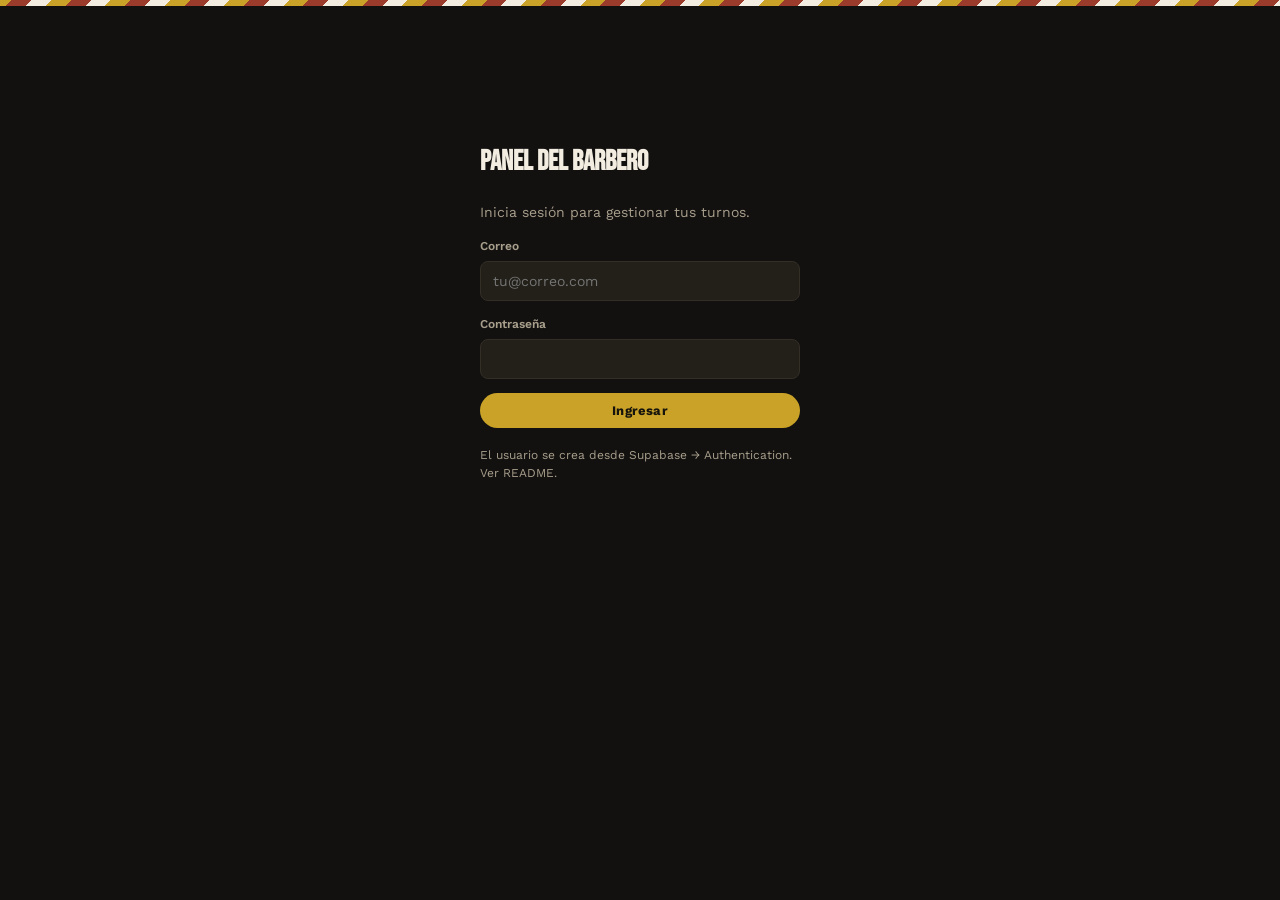
==== admin.html @ 39058c4c "Add completed-services section, footer legal info, and dev credit - Completed appointments now move " ====
<!DOCTYPE html>
<html lang="es">
<head>
<meta charset="UTF-8" />
<meta name="viewport" content="width=device-width, initial-scale=1.0" />
<title>Panel del barbero</title>
<meta name="theme-color" content="#121110" />
<link rel="manifest" href="manifest.json" />
<link rel="icon" href="icons/icon-192.png" />
<link rel="stylesheet" href="css/styles.css" />
<style>
  .admin-header { display:flex; align-items:center; justify-content:space-between; padding:16px 20px; border-bottom:1px solid var(--line); }
  .admin-header h1 { font-family: var(--font-display); font-size: 22px; margin:0; }
  .admin-tabs { display:flex; gap:4px; padding: 10px 20px 0; border-bottom:1px solid var(--line); }
  .day-nav { display:flex; align-items:center; gap:10px; padding: 16px 20px 0; }
  .day-nav .date-label { font-weight:700; font-size:15px; flex:1; text-transform:capitalize; }
  .agenda-item { display:flex; gap:12px; background:var(--surface); border:1px solid var(--line); border-radius:var(--radius); padding:12px 14px; margin:10px 20px; }
  .agenda-item .time-col { font-family: var(--font-mono); font-size:13px; color: var(--brass-soft); min-width:52px; }
  .agenda-item .body { flex:1; min-width:0; }
  .agenda-item h4 { margin:0 0 2px; font-size:14px; }
  .agenda-item .sub { font-size:12px; color:var(--text-muted); }
  .status-tag { font-size:10px; font-weight:700; text-transform:uppercase; padding:2px 8px; border-radius:999px; letter-spacing:.4px; }
  .status-pendiente { background: rgba(201,162,39,.18); color: var(--brass-soft); }
  .status-confirmado { background: rgba(92,138,92,.18); color: var(--success); }
  .status-cancelado { background: rgba(217,123,108,.15); color:#d97b6c; }
  .status-completado { background: rgba(168,158,140,.18); color: var(--text-muted); }
  .agenda-actions { display:flex; gap:6px; margin-top:8px; flex-wrap:wrap; }
  .admin-section { padding: 16px 20px 40px; }
  .list-row { display:flex; align-items:center; justify-content:space-between; gap:10px; background:var(--surface); border:1px solid var(--line); border-radius:var(--radius-sm); padding:10px 14px; margin-bottom:8px; }
  .login-wrap { max-width:360px; margin: 15vh auto; padding: 0 20px; }
  .login-wrap h1 { font-family: var(--font-display); font-size:28px; }
  .hidden { display:none !important; }
  .form-grid { display:grid; grid-template-columns: 1fr 1fr; gap:10px; }
</style>
</head>
<body>

<div class="pole-stripe"></div>

<!-- LOGIN -->
<div id="loginView" class="login-wrap">
  <h1>Panel del barbero</h1>
  <p style="color:var(--text-muted); font-size:14px;">Inicia sesión para gestionar tus turnos.</p>
  <div class="field">
    <label for="loginEmail">Correo</label>
    <input type="email" id="loginEmail" placeholder="tu@correo.com" />
  </div>
  <div class="field">
    <label for="loginPass">Contraseña</label>
    <input type="password" id="loginPass" />
  </div>
  <button class="btn btn-primary btn-block" id="loginBtn">Ingresar</button>
  <p id="loginError" style="color:#d97b6c; font-size:13px; margin-top:10px;"></p>
  <p style="color:var(--text-muted); font-size:12px; margin-top:18px;">
    El usuario se crea desde Supabase → Authentication. Ver README.
  </p>
</div>

<!-- APP -->
<div id="appView" class="hidden">
  <header class="admin-header">
    <h1 id="adminBrand">Panel del barbero</h1>
    <button class="btn btn-ghost btn-sm" id="logoutBtn">Salir</button>
  </header>

  <nav class="admin-tabs">
    <button class="tab-btn active" data-panel="agenda">Agenda</button>
    <button class="tab-btn" data-panel="servicios">Servicios</button>
    <button class="tab-btn" data-panel="equipo">Equipo</button>
  </nav>

  <!-- AGENDA -->
  <section id="panelAgenda">
    <div class="day-nav">
      <button class="btn btn-ghost btn-sm" id="prevDay">←</button>
      <div class="date-label" id="dateLabel">Hoy</div>
      <input type="date" id="dateInput" />
      <button class="btn btn-ghost btn-sm" id="nextDay">→</button>
    </div>
    <div id="agendaList" style="margin-top:8px;">
      <div class="empty-state">Cargando turnos…</div>
    </div>

    <h2 class="section-title" style="margin-top:28px;">Servicios completados hoy</h2>
    <div id="completadosList" style="margin-top:8px;">
      <div class="empty-state">Cargando…</div>
    </div>
  </section>

  <!-- SERVICIOS -->
  <section id="panelServicios" class="admin-section hidden">
    <h2 class="section-title">Servicios</h2>
    <button class="btn btn-primary btn-sm" id="newServiceBtn" style="margin-bottom:14px;">+ Nuevo servicio</button>
    <div id="servicesAdminList"></div>
  </section>

  <!-- EQUIPO -->
  <section id="panelEquipo" class="admin-section hidden">
    <h2 class="section-title">Colaboradores</h2>
    <button class="btn btn-primary btn-sm" id="newBarberBtn" style="margin-bottom:14px;">+ Nuevo colaborador</button>
    <div id="barbersAdminList"></div>
  </section>
</div>

<!-- Modal genérico para formularios -->
<div class="sheet-overlay" id="formOverlay" hidden>
  <div class="sheet">
    <div class="sheet-handle"></div>
    <div id="formContent"></div>
  </div>
</div>

<div id="toastHost"></div>

<script src="config.js"></script>
<script type="module" src="js/admin.js"></script>
</body>
</html>
---- css/styles.css ----
/* ============================================================
   TOKENS
   Paleta: negro cálido + latón + acentos de poste de barbería
   Tipografía: display condensada (rótulo de barbería) + body limpia
   Firma: franja diagonal tipo "poste de barbería" usada como divisor
   ============================================================ */
@import url('https://fonts.googleapis.com/css2?family=Bebas+Neue&family=Work+Sans:wght@400;500;600;700&family=JetBrains+Mono:wght@500&display=swap');

:root {
  --bg: #121110;
  --surface: #1b1815;
  --surface-2: #232019;
  --line: #332e26;
  --text: #f3ede1;
  --text-muted: #a89e8c;
  --brass: #c9a227;
  --brass-soft: #e4c463;
  --brick: #9a3b2c;
  --cream: #f3ede1;
  --success: #5c8a5c;
  --radius: 14px;
  --radius-sm: 8px;
  --shadow: 0 12px 32px rgba(0,0,0,0.35);
  --font-display: 'Bebas Neue', sans-serif;
  --font-body: 'Work Sans', sans-serif;
  --font-mono: 'JetBrains Mono', monospace;
}

* { box-sizing: border-box; }
html, body { margin: 0; padding: 0; }
body {
  background: var(--bg);
  color: var(--text);
  font-family: var(--font-body);
  line-height: 1.5;
  -webkit-font-smoothing: antialiased;
}
img { max-width: 100%; display: block; }
a { color: inherit; }
button { font-family: inherit; cursor: pointer; }

::selection { background: var(--brass); color: #121110; }

/* Barra de foco visible para accesibilidad */
:focus-visible {
  outline: 2px solid var(--brass-soft);
  outline-offset: 2px;
}

.container {
  max-width: 720px;
  margin: 0 auto;
  padding: 0 20px;
}

/* ---------- Firma: franja de poste de barbería ---------- */
.pole-stripe {
  height: 6px;
  width: 100%;
  background: repeating-linear-gradient(
    -45deg,
    var(--brass) 0px, var(--brass) 14px,
    var(--cream) 14px, var(--cream) 28px,
    var(--brick) 28px, var(--brick) 42px
  );
  background-size: 200% 100%;
}

/* ---------- Header / Hero ---------- */
.hero {
  position: relative;
  background: linear-gradient(180deg, rgba(18,17,16,0.2), var(--bg) 92%), var(--surface);
  padding-bottom: 8px;
}
.hero-cover {
  height: 180px;
  background-size: cover;
  background-position: center;
  background-color: var(--surface-2);
}
.hero-body { padding: 18px 20px 8px; }
.brand-row { display: flex; align-items: center; gap: 14px; margin-top: -46px; }
.brand-logo {
  width: 76px; height: 76px; border-radius: 50%;
  background: var(--surface-2);
  border: 3px solid var(--bg);
  display: flex; align-items: center; justify-content: center;
  font-family: var(--font-display);
  font-size: 28px;
  letter-spacing: 1px;
  color: var(--brass-soft);
  overflow: hidden;
  box-shadow: var(--shadow);
}
.brand-logo img { width: 100%; height: 100%; object-fit: cover; }
.brand-name {
  font-family: var(--font-display);
  font-size: 34px;
  letter-spacing: 0.5px;
  line-height: 1;
  margin: 0;
  padding-top: 18px;
}
.brand-tagline { color: var(--text-muted); font-size: 14px; margin: 4px 0 0; }

.meta-row {
  display: flex; flex-wrap: wrap; gap: 10px 18px;
  margin-top: 14px; font-size: 13px; color: var(--text-muted);
}
.meta-row .rating { color: var(--brass-soft); font-weight: 600; }
.meta-row a { text-decoration: underline; text-underline-offset: 2px; }
.status-pill {
  display: inline-flex; align-items: center; gap: 6px;
  font-size: 12px; font-weight: 600; padding: 4px 10px;
  border-radius: 999px; background: var(--surface-2); color: var(--text-muted);
}
.status-pill.open { color: var(--success); }
.status-pill .dot { width: 7px; height: 7px; border-radius: 50%; background: currentColor; }

/* ---------- Tabs de navegación interna ---------- */
.tabs {
  display: flex; gap: 4px; margin-top: 18px;
  border-bottom: 1px solid var(--line);
  overflow-x: auto;
}
.tab-btn {
  background: none; border: none; color: var(--text-muted);
  font-weight: 600; font-size: 14px; padding: 10px 6px;
  border-bottom: 2px solid transparent; white-space: nowrap;
}
.tab-btn.active { color: var(--text); border-bottom-color: var(--brass); }

/* ---------- Secciones ---------- */
.section { padding: 22px 0 6px; }
.section-title {
  font-family: var(--font-display);
  font-size: 24px; letter-spacing: 0.5px; margin: 0 0 12px;
}
.eyebrow {
  font-size: 11px; letter-spacing: 1.5px; text-transform: uppercase;
  color: var(--brass-soft); font-weight: 600; margin-bottom: 4px;
}

/* ---------- Tarjetas de servicio ---------- */
.service-card {
  display: flex; justify-content: space-between; align-items: center;
  gap: 12px; background: var(--surface); border: 1px solid var(--line);
  border-radius: var(--radius); padding: 14px 16px; margin-bottom: 10px;
}
.service-card .info { min-width: 0; }
.service-card .badge {
  display: inline-block; font-size: 10px; font-weight: 700;
  letter-spacing: 0.5px; color: var(--brick); background: rgba(154,59,44,0.15);
  padding: 2px 8px; border-radius: 999px; margin-bottom: 6px; text-transform: uppercase;
}
.service-card h3 { margin: 0 0 4px; font-size: 16px; font-weight: 700; }
.service-card p.desc {
  margin: 0; font-size: 13px; color: var(--text-muted);
  overflow: hidden; text-overflow: ellipsis; display: -webkit-box;
  -webkit-line-clamp: 2; -webkit-box-orient: vertical;
}
.service-card .meta { display: flex; gap: 10px; margin-top: 6px; font-size: 12px; color: var(--text-muted); font-family: var(--font-mono); }
.service-card .price { font-family: var(--font-mono); font-weight: 600; color: var(--brass-soft); white-space: nowrap; }
.service-card .right { display: flex; flex-direction: column; align-items: flex-end; gap: 8px; }

/* ---------- Botones ---------- */
.btn {
  display: inline-flex; align-items: center; justify-content: center;
  gap: 8px; border: none; border-radius: 999px; padding: 10px 18px;
  font-weight: 700; font-size: 13px; letter-spacing: 0.2px; transition: transform .08s ease;
}
.btn:active { transform: scale(0.97); }
.btn-primary { background: var(--brass); color: #16130d; }
.btn-primary:hover { background: var(--brass-soft); }
.btn-ghost { background: transparent; color: var(--text); border: 1px solid var(--line); }
.btn-ghost:hover { border-color: var(--brass); color: var(--brass-soft); }
.btn-danger { background: transparent; color: #d97b6c; border: 1px solid rgba(217,123,108,0.4); }
.btn-block { width: 100%; }
.btn-sm { padding: 7px 12px; font-size: 12px; }
.btn:disabled { opacity: 0.45; cursor: not-allowed; }

/* ---------- Staff ---------- */
.staff-scroller {
  display: flex; gap: 12px; overflow-x: auto; padding-bottom: 6px;
  scroll-snap-type: x mandatory;
}
.staff-card {
  flex: 0 0 128px; scroll-snap-align: start;
  background: var(--surface); border: 1px solid var(--line);
  border-radius: var(--radius); padding: 12px; text-align: center;
}
.staff-card img, .staff-avatar {
  width: 64px; height: 64px; border-radius: 50%; object-fit: cover;
  margin: 0 auto 8px; background: var(--surface-2);
  display: flex; align-items: center; justify-content: center;
  font-family: var(--font-display); font-size: 20px; color: var(--brass-soft);
}
.staff-card h4 { font-size: 13px; margin: 0 0 2px; }
.staff-card .role { font-size: 11px; color: var(--text-muted); margin-bottom: 4px; }
.staff-card .rating { font-size: 12px; color: var(--brass-soft); font-weight: 600; }

/* ---------- Reseñas ---------- */
.review-summary { display: flex; align-items: baseline; gap: 10px; margin-bottom: 14px; }
.review-summary .big { font-family: var(--font-display); font-size: 42px; color: var(--brass-soft); line-height: 1; }
.review-card { background: var(--surface); border: 1px solid var(--line); border-radius: var(--radius); padding: 14px 16px; margin-bottom: 10px; }
.review-card .who { font-weight: 700; font-size: 13px; }
.review-card .when { font-size: 11px; color: var(--text-muted); }
.review-card p { margin: 6px 0 0; font-size: 13px; color: var(--text); }

/* ---------- Hoja de reserva (modal) ---------- */
.sheet-overlay {
  position: fixed; inset: 0; background: rgba(10,9,8,0.6);
  display: flex; align-items: flex-end; justify-content: center; z-index: 50;
}
/* El atributo `hidden` empata en especificidad con la regla de arriba;
   sin esto, el overlay queda visible (y capturando clics) aunque esté "hidden". */
.sheet-overlay[hidden] {
  display: none;
}
.sheet {
  background: var(--surface); width: 100%; max-width: 480px;
  border-radius: 20px 20px 0 0; padding: 20px 20px 28px;
  max-height: 88vh; overflow-y: auto; box-shadow: var(--shadow);
}
.sheet-handle { width: 40px; height: 4px; background: var(--line); border-radius: 999px; margin: 0 auto 14px; }
.sheet h2 { font-family: var(--font-display); font-size: 24px; margin: 0 0 4px; }
.sheet .step-label { font-size: 12px; color: var(--text-muted); margin-bottom: 16px; }

.field { margin-bottom: 14px; }
.field label { display: block; font-size: 12px; font-weight: 600; color: var(--text-muted); margin-bottom: 6px; }
.field input, .field select, .field textarea {
  width: 100%; background: var(--surface-2); border: 1px solid var(--line);
  border-radius: var(--radius-sm); padding: 11px 12px; color: var(--text); font-size: 14px; font-family: inherit;
}
.field textarea { resize: vertical; min-height: 70px; }

.chip-grid { display: flex; flex-wrap: wrap; gap: 8px; }
.chip {
  border: 1px solid var(--line); background: var(--surface-2); color: var(--text);
  border-radius: 999px; padding: 8px 14px; font-size: 13px; font-family: var(--font-mono);
}
.chip.selected { background: var(--brass); color: #16130d; border-color: var(--brass); font-weight: 700; }
.chip:disabled { opacity: 0.3; text-decoration: line-through; }

.summary-box {
  background: var(--surface-2); border: 1px dashed var(--line);
  border-radius: var(--radius-sm); padding: 12px 14px; font-size: 13px;
  display: grid; gap: 4px; margin-bottom: 16px;
}
.summary-box .row { display: flex; justify-content: space-between; color: var(--text-muted); }
.summary-box .row strong { color: var(--text); font-weight: 600; }

.confirm-check {
  display: flex; flex-direction: column; align-items: center; text-align: center; gap: 10px; padding: 10px 0 4px;
}
.confirm-check .icon {
  width: 56px; height: 56px; border-radius: 50%; background: rgba(92,138,92,0.15);
  color: var(--success); display: flex; align-items: center; justify-content: center; font-size: 28px;
}

.toast {
  position: fixed; bottom: 18px; left: 50%; transform: translateX(-50%);
  background: var(--surface-2); border: 1px solid var(--line); color: var(--text);
  padding: 10px 18px; border-radius: 999px; font-size: 13px; box-shadow: var(--shadow); z-index: 80;
}

/* ---------- Footer ---------- */
.site-footer { border-top: 1px solid var(--line); margin-top: 24px; padding: 24px 0 32px; color: var(--text-muted); font-size: 13px; }
.site-footer .brand-name { font-size: 22px; margin-bottom: 6px; }
.site-footer nav { display: flex; gap: 14px; flex-wrap: wrap; margin: 10px 0; }
.site-footer nav a { text-decoration: none; color: var(--text-muted); }
.site-footer nav a:hover { color: var(--brass-soft); }
.site-footer .legal-line { margin: 14px 0 0; font-size: 12px; }
.site-footer .dev-credit { margin: 4px 0 0; font-size: 11px; opacity: 0.7; }

/* ---------- Utilidades ---------- */
.empty-state { text-align: center; padding: 40px 20px; color: var(--text-muted); }
.empty-state .icon { font-size: 32px; margin-bottom: 8px; }
.skeleton { background: linear-gradient(90deg, var(--surface) 25%, var(--surface-2) 37%, var(--surface) 63%); background-size: 400% 100%; animation: shimmer 1.4s ease infinite; border-radius: var(--radius); height: 74px; margin-bottom: 10px; }
@keyframes shimmer { 0% { background-position: 100% 0; } 100% { background-position: 0 0; } }

@media (prefers-reduced-motion: reduce) {
  .skeleton { animation: none; }
  .btn { transition: none; }
}

/* Instalación PWA */
.install-banner {
  display: none; align-items: center; justify-content: space-between; gap: 10px;
  background: var(--surface-2); border: 1px solid var(--line); border-radius: var(--radius-sm);
  padding: 10px 14px; margin: 14px 0; font-size: 13px;
}
.install-banner.visible { display: flex; }
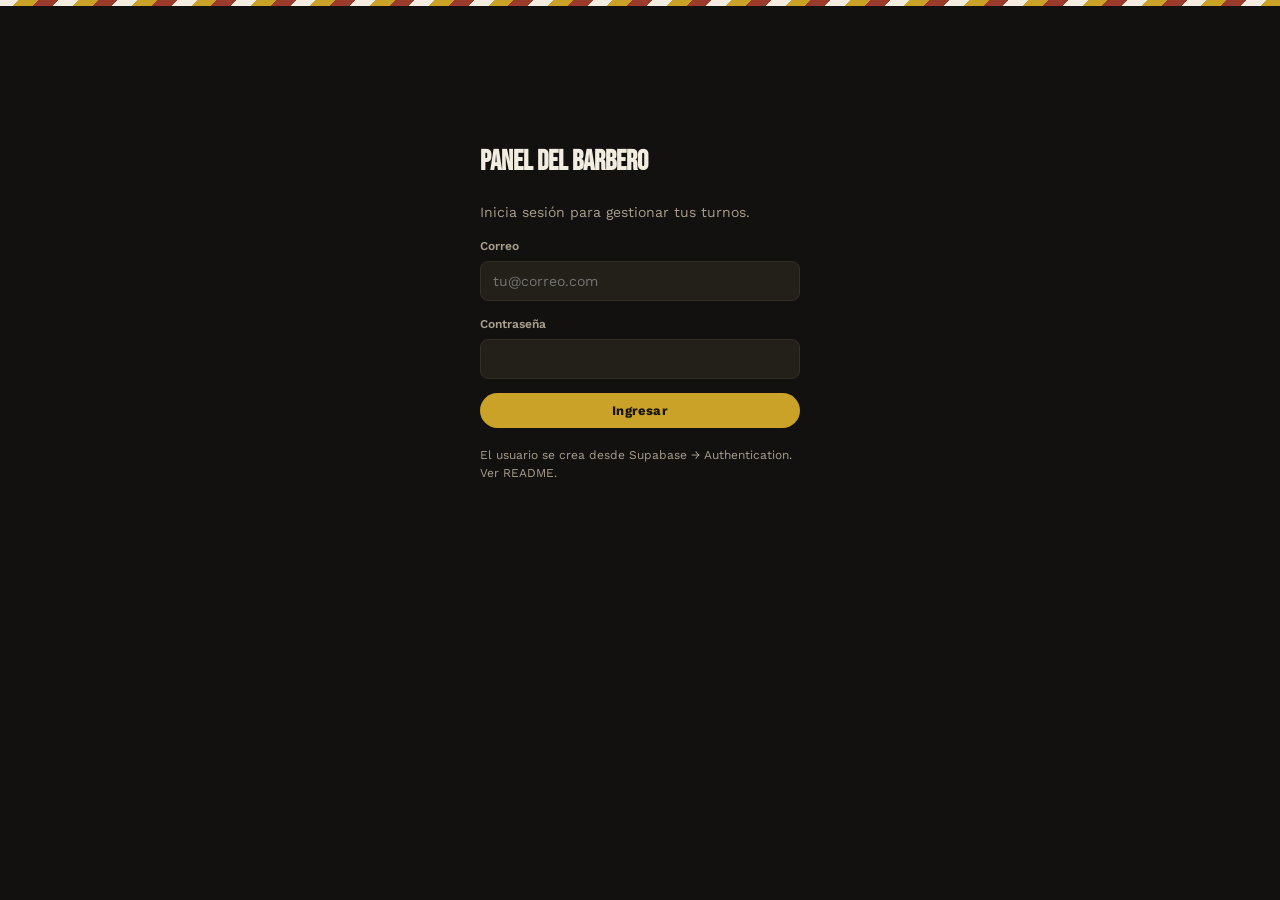
==== commit 0817ad80: "Hide admin link from public footer, add first-login tutorial for barber The admin panel already requ" ====
--- a/admin.html
+++ b/admin.html
@@ -60,13 +60,17 @@
 <div id="appView" class="hidden">
   <header class="admin-header">
     <h1 id="adminBrand">Panel del barbero</h1>
-    <button class="btn btn-ghost btn-sm" id="logoutBtn">Salir</button>
+    <div style="display:flex; gap:8px;">
+      <button class="btn btn-ghost btn-sm" id="helpBtn">Ayuda</button>
+      <button class="btn btn-ghost btn-sm" id="logoutBtn">Salir</button>
+    </div>
   </header>
 
   <nav class="admin-tabs">
     <button class="tab-btn active" data-panel="agenda">Agenda</button>
     <button class="tab-btn" data-panel="servicios">Servicios</button>
     <button class="tab-btn" data-panel="equipo">Equipo</button>
+    <button class="tab-btn" data-panel="resenas">Reseñas</button>
   </nav>
 
   <!-- AGENDA -->
@@ -100,6 +104,47 @@
     <button class="btn btn-primary btn-sm" id="newBarberBtn" style="margin-bottom:14px;">+ Nuevo colaborador</button>
     <div id="barbersAdminList"></div>
   </section>
+
+  <!-- RESEÑAS -->
+  <section id="panelResenas" class="admin-section hidden">
+    <h2 class="section-title">Reseñas</h2>
+    <p style="color:var(--text-muted); font-size:13px; margin:-6px 0 14px;">Las reseñas nuevas quedan pendientes hasta que las apruebes. Solo las aprobadas se ven en la página pública.</p>
+    <div id="reviewsAdminList"></div>
+  </section>
+</div>
+
+<!-- Tutorial de bienvenida -->
+<div class="sheet-overlay" id="tutorialOverlay" hidden>
+  <div class="sheet">
+    <div class="sheet-handle"></div>
+    <div style="padding: 4px 4px 8px;">
+      <h2 class="section-title" style="margin-top:0;">Bienvenido a tu panel</h2>
+      <p style="color:var(--text-muted); font-size:14px; margin-top:-6px;">Una guía rápida antes de empezar.</p>
+
+      <div class="list-row" style="align-items:flex-start; flex-direction:column; gap:4px;">
+        <strong>📅 Agenda</strong>
+        <span style="font-size:13px; color:var(--text-muted);">Aquí ves los turnos del día. Cambia de fecha con las flechas o el calendario, y marca cada turno como completado o cancelado.</span>
+      </div>
+      <div class="list-row" style="align-items:flex-start; flex-direction:column; gap:4px;">
+        <strong>✂️ Servicios</strong>
+        <span style="font-size:13px; color:var(--text-muted);">Agrega, edita o elimina los servicios y combos que ofreces, junto con su precio y duración.</span>
+      </div>
+      <div class="list-row" style="align-items:flex-start; flex-direction:column; gap:4px;">
+        <strong>👥 Equipo</strong>
+        <span style="font-size:13px; color:var(--text-muted);">Agrega a tus colaboradores para que los clientes puedan elegir con quién reservar.</span>
+      </div>
+      <div class="list-row" style="align-items:flex-start; flex-direction:column; gap:4px;">
+        <strong>⭐ Reseñas</strong>
+        <span style="font-size:13px; color:var(--text-muted);">Las reseñas nuevas quedan pendientes hasta que las aprobás aquí. Solo las aprobadas se ven en la página pública.</span>
+      </div>
+      <div class="list-row" style="align-items:flex-start; flex-direction:column; gap:4px;">
+        <strong>🚪 Salir</strong>
+        <span style="font-size:13px; color:var(--text-muted);">Usa el botón "Salir" arriba a la derecha para cerrar tu sesión cuando termines. Puedes volver a ver esta guía con el botón "Ayuda".</span>
+      </div>
+
+      <button class="btn btn-primary btn-block" id="tutorialCloseBtn" style="margin-top:10px;">Entendido, empezar</button>
+    </div>
+  </div>
 </div>
 
 <!-- Modal genérico para formularios -->
--- a/css/styles.css
+++ b/css/styles.css
@@ -63,7 +63,18 @@
     var(--cream) 14px, var(--cream) 28px,
     var(--brick) 28px, var(--brick) 42px
   );
-  background-size: 200% 100%;
+}
+
+/* ---------- Franja de rombos (divisor bajo el encabezado) ---------- */
+.diamond-band {
+  height: 44px;
+  width: 100%;
+  background-color: var(--bg);
+  background-image:
+    linear-gradient(45deg, var(--cream) 25%, transparent 25%, transparent 75%, var(--cream) 75%, var(--cream)),
+    linear-gradient(45deg, var(--cream) 25%, transparent 25%, transparent 75%, var(--cream) 75%, var(--cream));
+  background-size: 32px 32px;
+  background-position: 0 0, 16px 16px;
 }
 
 /* ---------- Header / Hero ---------- */
@@ -188,7 +199,9 @@
   flex: 0 0 128px; scroll-snap-align: start;
   background: var(--surface); border: 1px solid var(--line);
   border-radius: var(--radius); padding: 12px; text-align: center;
-}
+  cursor: pointer; transition: border-color .12s ease;
+}
+.staff-card:hover { border-color: var(--brass); }
 .staff-card img, .staff-avatar {
   width: 64px; height: 64px; border-radius: 50%; object-fit: cover;
   margin: 0 auto 8px; background: var(--surface-2);
